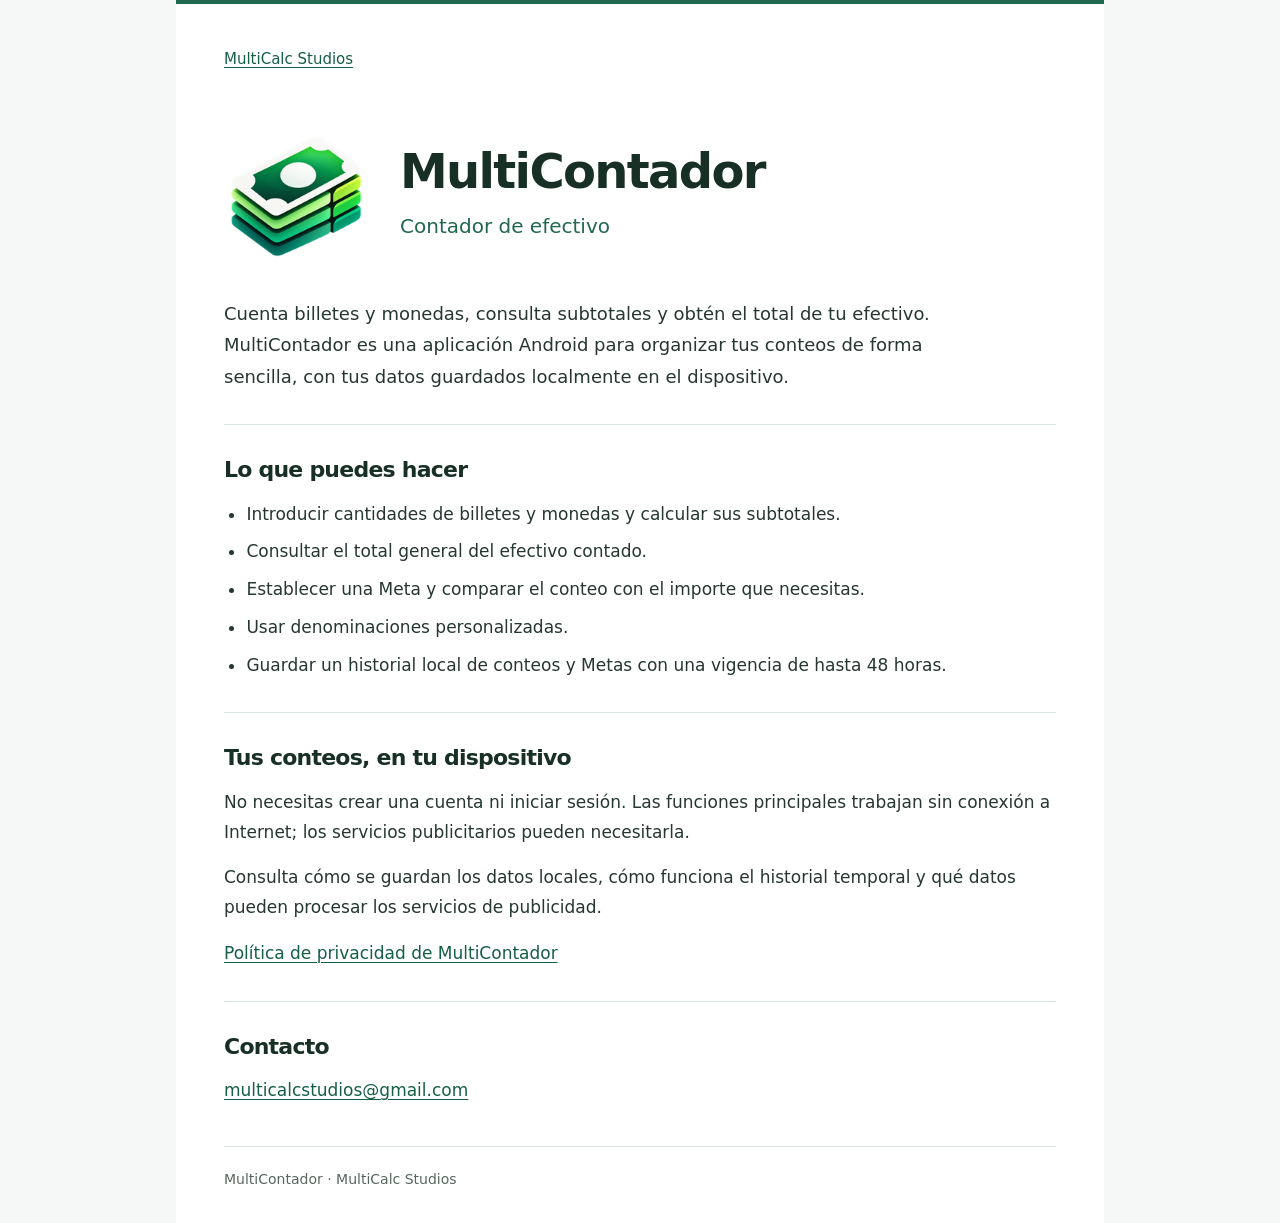
==== docs/multicontador/index.html @ aac2f98b "Add MultiContador landing page and official icons" ====
<!doctype html>
<html lang="es">
  <head>
    <meta charset="utf-8" />
    <meta name="viewport" content="width=device-width, initial-scale=1" />
    <meta name="description" content="Cuenta billetes y monedas, calcula el total y establece una Meta con MultiContador. Tus conteos se guardan localmente en tu dispositivo." />
    <meta name="theme-color" content="#f6f8f7" />
    <link rel="icon" type="image/png" sizes="32x32" href="assets/icons/favicon-32x32.png" />
    <link rel="icon" type="image/png" sizes="16x16" href="assets/icons/favicon-16x16.png" />
    <link rel="apple-touch-icon" sizes="180x180" href="assets/icons/apple-touch-icon.png" />
    <link rel="canonical" href="https://multicalcstudios.github.io/multicalc-studios-web/multicontador/" />
    <meta property="og:type" content="website" />
    <meta property="og:site_name" content="MultiCalc Studios" />
    <meta property="og:title" content="MultiContador | Contador de efectivo" />
    <meta property="og:description" content="Cuenta billetes y monedas, calcula el total y establece una Meta. Tus conteos se guardan localmente en tu dispositivo." />
    <meta property="og:url" content="https://multicalcstudios.github.io/multicalc-studios-web/multicontador/" />
    <meta property="og:image" content="https://multicalcstudios.github.io/multicalc-studios-web/multicontador/assets/icons/android-chrome-512x512.png" />
    <meta property="og:image:type" content="image/png" />
    <meta property="og:image:width" content="512" />
    <meta property="og:image:height" content="512" />
    <meta property="og:image:alt" content="Icono de MultiContador: billetes verdes apilados." />
    <meta name="twitter:card" content="summary" />
    <meta name="twitter:image" content="https://multicalcstudios.github.io/multicalc-studios-web/multicontador/assets/icons/android-chrome-512x512.png" />
    <meta name="twitter:image:alt" content="Icono de MultiContador: billetes verdes apilados." />
    <title>MultiContador | Contador de efectivo</title>
    <style>
      :root { color-scheme: light; font-family: system-ui, -apple-system, BlinkMacSystemFont, "Segoe UI", sans-serif; color: #263732; background: #f6f8f7; -webkit-text-size-adjust: 100%; }
      * { box-sizing: border-box; }
      body { margin: 0; font-size: 1.0625rem; line-height: 1.75; }
      .page { width: min(100%, 58rem); margin-inline: auto; padding: 2.5rem 3rem 2rem; border-top: 4px solid #226750; background: #fff; }
      a { color: #165f47; text-underline-offset: 0.2em; overflow-wrap: anywhere; }
      a:focus-visible { outline: 3px solid #226750; outline-offset: 4px; }
      .studio { font-size: 0.9375rem; }
      .hero { display: flex; align-items: center; gap: 2rem; margin: 3rem 0 2rem; }
      .app-icon { display: block; width: 144px; height: 144px; flex: 0 0 auto; object-fit: contain; }
      h1, h2 { color: #172f25; line-height: 1.2; letter-spacing: -0.035em; }
      h1 { margin: 0; font-size: clamp(2.2rem, 6vw, 3rem); }
      .subtitle { margin: 0.5rem 0 0; color: #226750; font-size: 1.25rem; }
      .lead { max-width: 66ch; margin: 0; font-size: 1.125rem; }
      section { margin-top: 2rem; padding-top: 2rem; border-top: 1px solid #dce5df; }
      h2 { margin: 0 0 1rem; font-size: 1.375rem; }
      p { margin: 0 0 1rem; }
      ul { padding-left: 1.4rem; margin: 0; }
      li + li { margin-top: 0.5rem; }
      section > :last-child { margin-bottom: 0; }
      footer { margin-top: 2.5rem; padding-top: 1.25rem; border-top: 1px solid #dce5df; color: #56675f; font-size: 0.875rem; }
      .skip-link { position: absolute; top: 0.5rem; left: 0.5rem; padding: 0.5rem 0.75rem; background: #fff; transform: translateY(-200%); }
      .skip-link:focus { transform: translateY(0); }
      @media (max-width: 600px) {
        .page { padding: 2rem 1.25rem 1.5rem; }
        .hero { flex-direction: column; align-items: flex-start; gap: 1.25rem; margin: 2rem 0 1.5rem; }
        .app-icon { width: 112px; height: 112px; }
      }
    </style>
  </head>
  <body>
    <a class="skip-link" href="#contenido">Saltar al contenido</a>
    <div class="page">
      <header>
        <a class="studio" href="../">MultiCalc Studios</a>
        <div class="hero">
          <img class="app-icon" src="assets/icons/android-chrome-512x512.png" srcset="assets/icons/android-chrome-192x192.png 192w, assets/icons/android-chrome-512x512.png 512w" sizes="(max-width: 600px) 112px, 144px" width="512" height="512" alt="Icono oficial de MultiContador" decoding="async" fetchpriority="high" />
          <div>
            <h1>MultiContador</h1>
            <p class="subtitle">Contador de efectivo</p>
          </div>
        </div>
      </header>
      <main id="contenido" tabindex="-1">
        <p class="lead">Cuenta billetes y monedas, consulta subtotales y obtén el total de tu efectivo. MultiContador es una aplicación Android para organizar tus conteos de forma sencilla, con tus datos guardados localmente en el dispositivo.</p>
        <section aria-labelledby="funciones">
          <h2 id="funciones">Lo que puedes hacer</h2>
          <ul>
            <li>Introducir cantidades de billetes y monedas y calcular sus subtotales.</li>
            <li>Consultar el total general del efectivo contado.</li>
            <li>Establecer una Meta y comparar el conteo con el importe que necesitas.</li>
            <li>Usar denominaciones personalizadas.</li>
            <li>Guardar un historial local de conteos y Metas con una vigencia de hasta 48 horas.</li>
          </ul>
        </section>
        <section aria-labelledby="privacidad">
          <h2 id="privacidad">Tus conteos, en tu dispositivo</h2>
          <p>No necesitas crear una cuenta ni iniciar sesión. Las funciones principales trabajan sin conexión a Internet; los servicios publicitarios pueden necesitarla.</p>
          <p>Consulta cómo se guardan los datos locales, cómo funciona el historial temporal y qué datos pueden procesar los servicios de publicidad.</p>
          <p><a href="privacidad/">Política de privacidad de MultiContador</a></p>
        </section>
        <section aria-labelledby="contacto">
          <h2 id="contacto">Contacto</h2>
          <p><a href="mailto:multicalcstudios@gmail.com">multicalcstudios@gmail.com</a></p>
        </section>
      </main>
      <footer>MultiContador · MultiCalc Studios</footer>
    </div>
  </body>
</html>
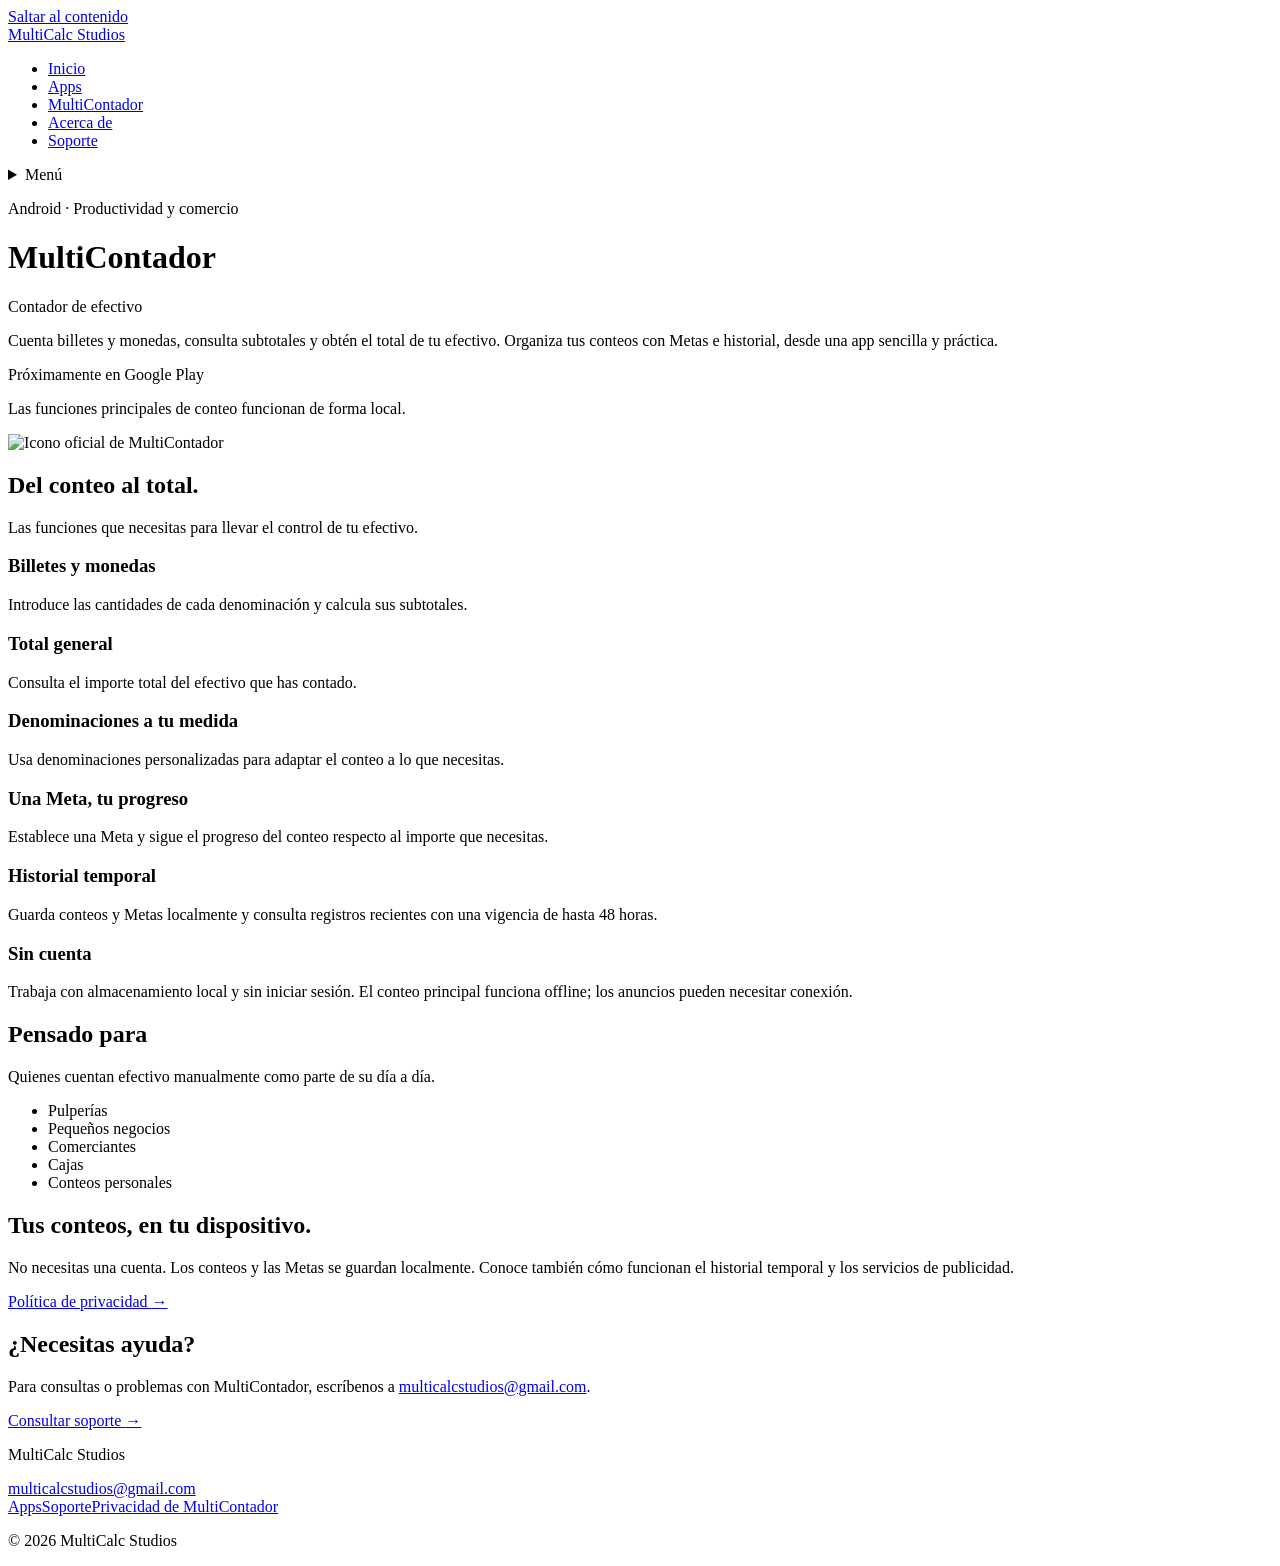
==== commit 67119f9e: "Expand MultiCalc Studios official website and navigation" ====
--- a/docs/multicontador/index.html
+++ b/docs/multicontador/index.html
@@ -3,16 +3,16 @@
   <head>
     <meta charset="utf-8" />
     <meta name="viewport" content="width=device-width, initial-scale=1" />
-    <meta name="description" content="Cuenta billetes y monedas, calcula el total y establece una Meta con MultiContador. Tus conteos se guardan localmente en tu dispositivo." />
-    <meta name="theme-color" content="#f6f8f7" />
-    <link rel="icon" type="image/png" sizes="32x32" href="assets/icons/favicon-32x32.png" />
-    <link rel="icon" type="image/png" sizes="16x16" href="assets/icons/favicon-16x16.png" />
-    <link rel="apple-touch-icon" sizes="180x180" href="assets/icons/apple-touch-icon.png" />
+    <meta name="description" content="Cuenta billetes y monedas, controla tu efectivo y trabaja con metas e historial desde una app sencilla y práctica." />
+    <meta name="theme-color" content="#ffffff" />
     <link rel="canonical" href="https://multicalcstudios.github.io/multicalc-studios-web/multicontador/" />
+    <link rel="icon" type="image/png" sizes="32x32" href="/multicalc-studios-web/multicontador/assets/icons/favicon-32x32.png" />
+    <link rel="icon" type="image/png" sizes="16x16" href="/multicalc-studios-web/multicontador/assets/icons/favicon-16x16.png" />
+    <link rel="apple-touch-icon" sizes="180x180" href="/multicalc-studios-web/multicontador/assets/icons/apple-touch-icon.png" />
     <meta property="og:type" content="website" />
     <meta property="og:site_name" content="MultiCalc Studios" />
-    <meta property="og:title" content="MultiContador | Contador de efectivo" />
-    <meta property="og:description" content="Cuenta billetes y monedas, calcula el total y establece una Meta. Tus conteos se guardan localmente en tu dispositivo." />
+    <meta property="og:title" content="MultiContador | MultiCalc Studios" />
+    <meta property="og:description" content="Cuenta billetes y monedas, controla tu efectivo y trabaja con metas e historial desde una app sencilla y práctica." />
     <meta property="og:url" content="https://multicalcstudios.github.io/multicalc-studios-web/multicontador/" />
     <meta property="og:image" content="https://multicalcstudios.github.io/multicalc-studios-web/multicontador/assets/icons/android-chrome-512x512.png" />
     <meta property="og:image:type" content="image/png" />
@@ -22,74 +22,55 @@
     <meta name="twitter:card" content="summary" />
     <meta name="twitter:image" content="https://multicalcstudios.github.io/multicalc-studios-web/multicontador/assets/icons/android-chrome-512x512.png" />
     <meta name="twitter:image:alt" content="Icono de MultiContador: billetes verdes apilados." />
-    <title>MultiContador | Contador de efectivo</title>
-    <style>
-      :root { color-scheme: light; font-family: system-ui, -apple-system, BlinkMacSystemFont, "Segoe UI", sans-serif; color: #263732; background: #f6f8f7; -webkit-text-size-adjust: 100%; }
-      * { box-sizing: border-box; }
-      body { margin: 0; font-size: 1.0625rem; line-height: 1.75; }
-      .page { width: min(100%, 58rem); margin-inline: auto; padding: 2.5rem 3rem 2rem; border-top: 4px solid #226750; background: #fff; }
-      a { color: #165f47; text-underline-offset: 0.2em; overflow-wrap: anywhere; }
-      a:focus-visible { outline: 3px solid #226750; outline-offset: 4px; }
-      .studio { font-size: 0.9375rem; }
-      .hero { display: flex; align-items: center; gap: 2rem; margin: 3rem 0 2rem; }
-      .app-icon { display: block; width: 144px; height: 144px; flex: 0 0 auto; object-fit: contain; }
-      h1, h2 { color: #172f25; line-height: 1.2; letter-spacing: -0.035em; }
-      h1 { margin: 0; font-size: clamp(2.2rem, 6vw, 3rem); }
-      .subtitle { margin: 0.5rem 0 0; color: #226750; font-size: 1.25rem; }
-      .lead { max-width: 66ch; margin: 0; font-size: 1.125rem; }
-      section { margin-top: 2rem; padding-top: 2rem; border-top: 1px solid #dce5df; }
-      h2 { margin: 0 0 1rem; font-size: 1.375rem; }
-      p { margin: 0 0 1rem; }
-      ul { padding-left: 1.4rem; margin: 0; }
-      li + li { margin-top: 0.5rem; }
-      section > :last-child { margin-bottom: 0; }
-      footer { margin-top: 2.5rem; padding-top: 1.25rem; border-top: 1px solid #dce5df; color: #56675f; font-size: 0.875rem; }
-      .skip-link { position: absolute; top: 0.5rem; left: 0.5rem; padding: 0.5rem 0.75rem; background: #fff; transform: translateY(-200%); }
-      .skip-link:focus { transform: translateY(0); }
-      @media (max-width: 600px) {
-        .page { padding: 2rem 1.25rem 1.5rem; }
-        .hero { flex-direction: column; align-items: flex-start; gap: 1.25rem; margin: 2rem 0 1.5rem; }
-        .app-icon { width: 112px; height: 112px; }
-      }
-    </style>
+    <title>MultiContador | MultiCalc Studios</title>
+    <link rel="stylesheet" href="/multicalc-studios-web/assets/css/site.css" />
   </head>
   <body>
     <a class="skip-link" href="#contenido">Saltar al contenido</a>
-    <div class="page">
-      <header>
-        <a class="studio" href="../">MultiCalc Studios</a>
-        <div class="hero">
-          <img class="app-icon" src="assets/icons/android-chrome-512x512.png" srcset="assets/icons/android-chrome-192x192.png 192w, assets/icons/android-chrome-512x512.png 512w" sizes="(max-width: 600px) 112px, 144px" width="512" height="512" alt="Icono oficial de MultiContador" decoding="async" fetchpriority="high" />
-          <div>
-            <h1>MultiContador</h1>
-            <p class="subtitle">Contador de efectivo</p>
+    <header class="site-header">
+      <div class="container header-inner">
+        <a class="wordmark" href="/multicalc-studios-web/" aria-label="MultiCalc Studios, inicio">MultiCalc <span>Studios</span></a>
+        <nav class="desktop-nav" aria-label="Principal"><ul class="nav-list"><li><a href="/multicalc-studios-web/">Inicio</a></li><li><a href="/multicalc-studios-web/apps/">Apps</a></li><li><a href="/multicalc-studios-web/multicontador/" aria-current="page">MultiContador</a></li><li><a href="/multicalc-studios-web/acerca-de/">Acerca de</a></li><li><a href="/multicalc-studios-web/soporte/">Soporte</a></li></ul></nav>
+        <details class="mobile-nav">
+          <summary><span class="menu-lines" aria-hidden="true"></span>Menú</summary>
+          <nav aria-label="Principal móvil"><ul class="nav-list"><li><a href="/multicalc-studios-web/">Inicio</a></li><li><a href="/multicalc-studios-web/apps/">Apps</a></li><li><a href="/multicalc-studios-web/multicontador/" aria-current="page">MultiContador</a></li><li><a href="/multicalc-studios-web/acerca-de/">Acerca de</a></li><li><a href="/multicalc-studios-web/soporte/">Soporte</a></li></ul></nav>
+        </details>
+      </div>
+    </header>
+
+    <main id="contenido" tabindex="-1">
+      <div class="container">
+        <header class="hero product-hero">
+          <div><p class="eyebrow">Android · Productividad y comercio</p><h1>MultiContador</h1><p class="product-subtitle">Contador de efectivo</p><p class="lead">Cuenta billetes y monedas, consulta subtotales y obtén el total de tu efectivo. Organiza tus conteos con Metas e historial, desde una app sencilla y práctica.</p><div class="actions"><span class="availability-label">Próximamente en Google Play</span></div><p class="small-note">Las funciones principales de conteo funcionan de forma local.</p></div>
+          <img class="app-icon" src="/multicalc-studios-web/multicontador/assets/icons/android-chrome-512x512.png" srcset="/multicalc-studios-web/multicontador/assets/icons/android-chrome-192x192.png 192w, /multicalc-studios-web/multicontador/assets/icons/android-chrome-512x512.png 512w" sizes="(max-width: 640px) 112px, 180px" width="512" height="512" alt="Icono oficial de MultiContador" decoding="async" fetchpriority="high" />
+        </header>
+        <section class="section" aria-labelledby="funciones"><div class="section-heading"><div><h2 id="funciones">Del conteo al total.</h2><p>Las funciones que necesitas para llevar el control de tu efectivo.</p></div></div>
+          <div class="feature-grid">
+            <article class="feature"><h3>Billetes y monedas</h3><p>Introduce las cantidades de cada denominación y calcula sus subtotales.</p></article>
+            <article class="feature"><h3>Total general</h3><p>Consulta el importe total del efectivo que has contado.</p></article>
+            <article class="feature"><h3>Denominaciones a tu medida</h3><p>Usa denominaciones personalizadas para adaptar el conteo a lo que necesitas.</p></article>
+            <article class="feature"><h3>Una Meta, tu progreso</h3><p>Establece una Meta y sigue el progreso del conteo respecto al importe que necesitas.</p></article>
+            <article class="feature"><h3>Historial temporal</h3><p>Guarda conteos y Metas localmente y consulta registros recientes con una vigencia de hasta 48 horas.</p></article>
+            <article class="feature"><h3>Sin cuenta</h3><p>Trabaja con almacenamiento local y sin iniciar sesión. El conteo principal funciona offline; los anuncios pueden necesitar conexión.</p></article>
           </div>
+        </section>
+        <section class="section audience" aria-labelledby="pensado-para"><div><h2 id="pensado-para">Pensado para</h2><p>Quienes cuentan efectivo manualmente como parte de su día a día.</p></div><ul class="audience-list"><li>Pulperías</li><li>Pequeños negocios</li><li>Comerciantes</li><li>Cajas</li><li>Conteos personales</li></ul></section>
+        <!-- Activar solo cuando haya capturas reales y autorizadas. Ver README.md. -->
+        <section class="section screenshots" aria-labelledby="capturas" hidden><div class="section-heading"><div><h2 id="capturas">MultiContador en pantalla</h2></div></div><div class="screenshot-grid"></div></section>
+        <section class="section split-section" aria-label="Privacidad y soporte">
+          <div><h2>Tus conteos, en tu dispositivo.</h2><p>No necesitas una cuenta. Los conteos y las Metas se guardan localmente. Conoce también cómo funcionan el historial temporal y los servicios de publicidad.</p><a class="text-link" href="/multicalc-studios-web/multicontador/privacidad/">Política de privacidad <span aria-hidden="true">→</span></a></div>
+          <div><h2>¿Necesitas ayuda?</h2><p>Para consultas o problemas con MultiContador, escríbenos a <a href="mailto:multicalcstudios@gmail.com">multicalcstudios@gmail.com</a>.</p><a class="text-link" href="/multicalc-studios-web/soporte/">Consultar soporte <span aria-hidden="true">→</span></a></div>
+        </section>
+      </div>
+    </main>
+    <footer class="site-footer">
+      <div class="container">
+        <div class="footer-main">
+          <div><p class="footer-name">MultiCalc Studios</p><a class="footer-email" href="mailto:multicalcstudios@gmail.com">multicalcstudios@gmail.com</a></div>
+          <nav class="footer-nav" aria-label="Enlaces de ayuda"><a href="/multicalc-studios-web/apps/">Apps</a><a href="/multicalc-studios-web/soporte/">Soporte</a><a href="/multicalc-studios-web/multicontador/privacidad/">Privacidad de MultiContador</a></nav>
         </div>
-      </header>
-      <main id="contenido" tabindex="-1">
-        <p class="lead">Cuenta billetes y monedas, consulta subtotales y obtén el total de tu efectivo. MultiContador es una aplicación Android para organizar tus conteos de forma sencilla, con tus datos guardados localmente en el dispositivo.</p>
-        <section aria-labelledby="funciones">
-          <h2 id="funciones">Lo que puedes hacer</h2>
-          <ul>
-            <li>Introducir cantidades de billetes y monedas y calcular sus subtotales.</li>
-            <li>Consultar el total general del efectivo contado.</li>
-            <li>Establecer una Meta y comparar el conteo con el importe que necesitas.</li>
-            <li>Usar denominaciones personalizadas.</li>
-            <li>Guardar un historial local de conteos y Metas con una vigencia de hasta 48 horas.</li>
-          </ul>
-        </section>
-        <section aria-labelledby="privacidad">
-          <h2 id="privacidad">Tus conteos, en tu dispositivo</h2>
-          <p>No necesitas crear una cuenta ni iniciar sesión. Las funciones principales trabajan sin conexión a Internet; los servicios publicitarios pueden necesitarla.</p>
-          <p>Consulta cómo se guardan los datos locales, cómo funciona el historial temporal y qué datos pueden procesar los servicios de publicidad.</p>
-          <p><a href="privacidad/">Política de privacidad de MultiContador</a></p>
-        </section>
-        <section aria-labelledby="contacto">
-          <h2 id="contacto">Contacto</h2>
-          <p><a href="mailto:multicalcstudios@gmail.com">multicalcstudios@gmail.com</a></p>
-        </section>
-      </main>
-      <footer>MultiContador · MultiCalc Studios</footer>
-    </div>
+        <p class="copyright">© 2026 MultiCalc Studios</p>
+      </div>
+    </footer>
   </body>
 </html>
